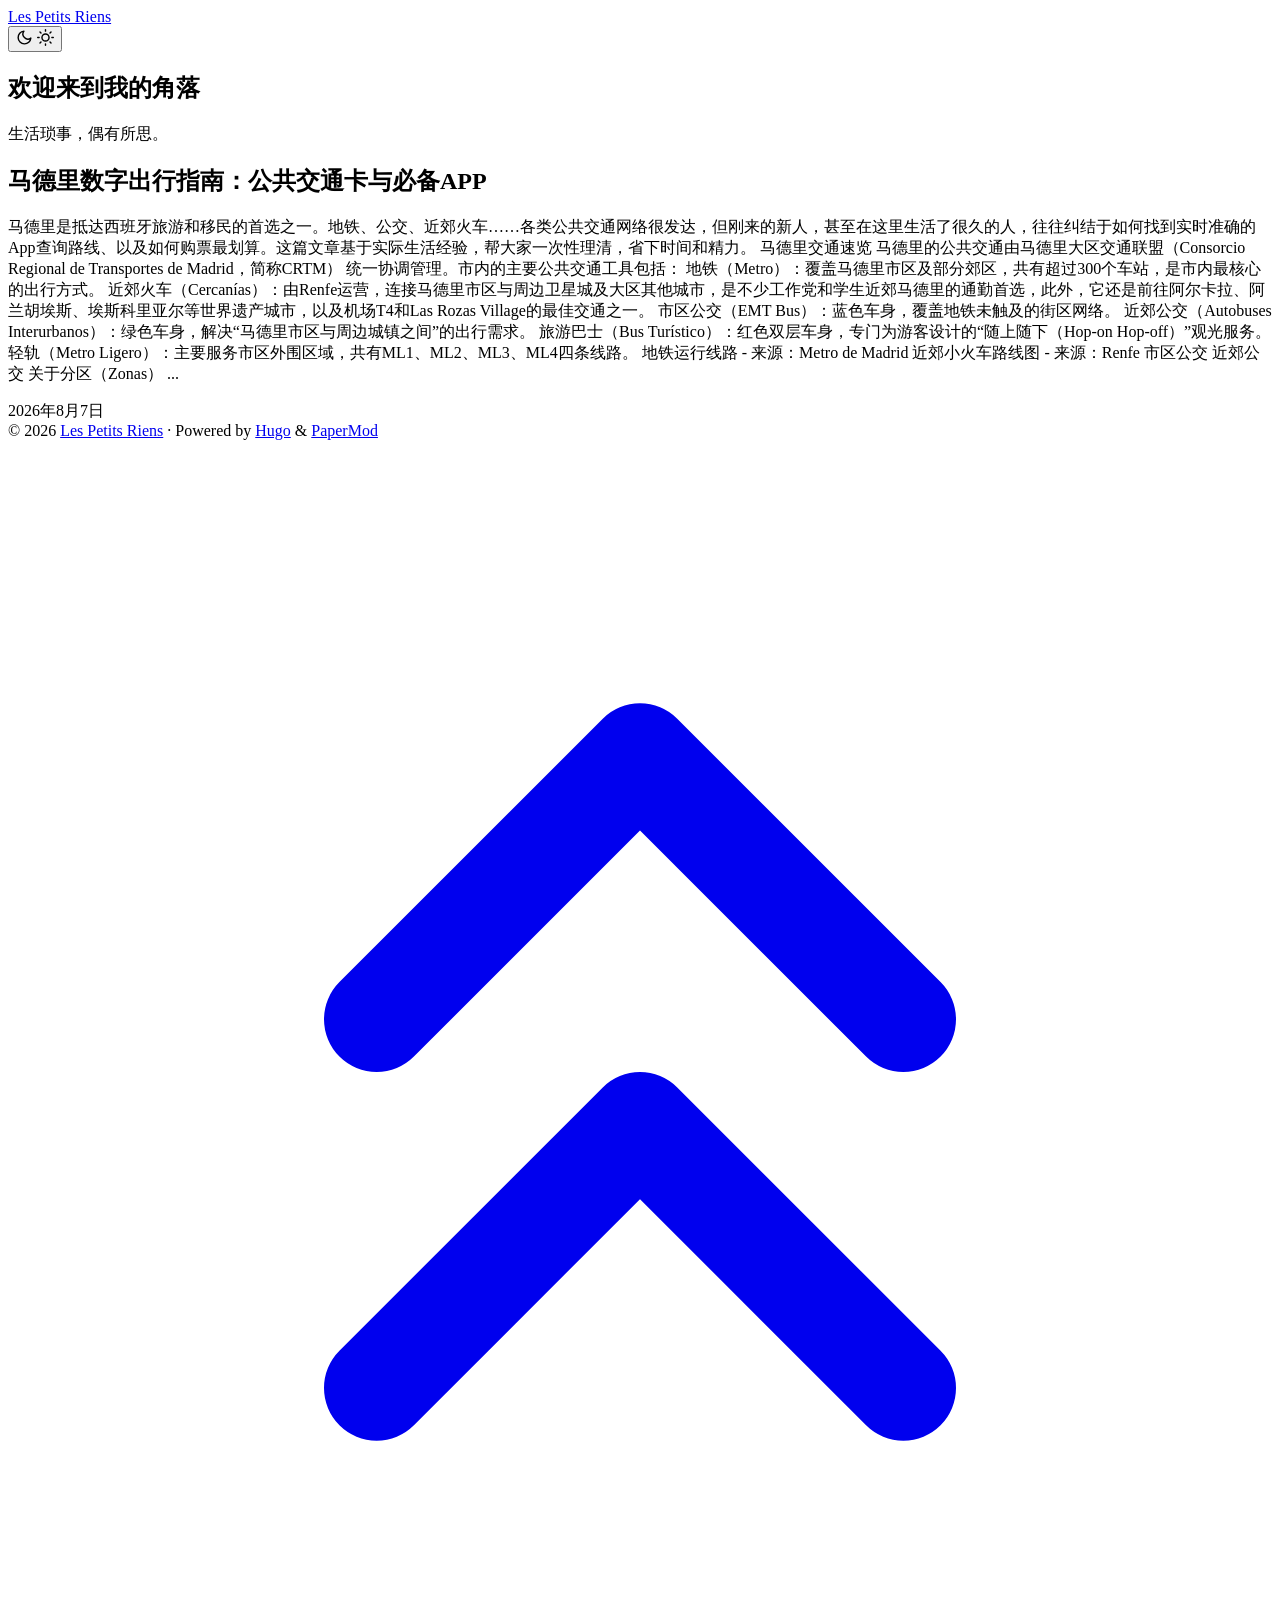
==== public/index.html @ 32078a65 "Update article and homepage" ====
<!DOCTYPE html>
<html lang="zh" dir="auto" data-theme="auto">

<head>
	<meta name="generator" content="Hugo 0.164.0"><meta charset="utf-8">
<meta http-equiv="X-UA-Compatible" content="IE=edge">
<meta name="viewport" content="width=device-width, initial-scale=1, shrink-to-fit=no">
<meta name="robots" content="index, follow">
<title>Les Petits Riens</title>

<meta name="description" content="">
<meta name="author" content="">
<link rel="canonical" href="https://ciruelasandia.github.io/">
<link crossorigin="anonymous" href="/assets/css/stylesheet.b117b7709dbd49dfebbce24e9d883f004d37fec6bcc64e3392a14084c17fc360.css" integrity="sha256-sRe3cJ29Sd/rvOJOnYg/AE03/sa8xk4zkqFAhMF/w2A=" rel="preload stylesheet" as="style">
<link rel="icon" href="https://ciruelasandia.github.io/favicon.ico">
<link rel="icon" type="image/png" sizes="16x16" href="https://ciruelasandia.github.io/favicon-16x16.png">
<link rel="icon" type="image/png" sizes="32x32" href="https://ciruelasandia.github.io/favicon-32x32.png">
<link rel="apple-touch-icon" href="https://ciruelasandia.github.io/apple-touch-icon.png">
<link rel="mask-icon" href="https://ciruelasandia.github.io/safari-pinned-tab.svg">
<meta name="theme-color" content="#2e2e33">
<meta name="msapplication-TileColor" content="#2e2e33">
<link rel="alternate" type="application/rss+xml" href="https://ciruelasandia.github.io/index.xml" title="rss">
<link rel="alternate" hreflang="zh" href="https://ciruelasandia.github.io/">
<noscript>
    <style>
        #theme-toggle,
        .top-link {
            display: none;
        }

    </style>
    <style>
        @media (prefers-color-scheme: dark) {
            :root {
                --theme: rgb(29, 30, 32);
                --entry: rgb(46, 46, 51);
                --primary: rgb(218, 218, 219);
                --secondary: rgb(155, 156, 157);
                --tertiary: rgb(65, 66, 68);
                --content: rgb(196, 196, 197);
                --code-block-bg: rgb(46, 46, 51);
                --code-bg: rgb(55, 56, 62);
                --border: rgb(51, 51, 51);
                color-scheme: dark;
            }

            .list {
                background: var(--theme);
            }

            .toc {
                background: var(--entry);
            }
        }

    </style>
</noscript>
<script>
    if (localStorage.getItem("pref-theme") === "dark") {
        document.querySelector("html").dataset.theme = 'dark';
    } else if (localStorage.getItem("pref-theme") === "light") {
       document.querySelector("html").dataset.theme = 'light';
    } else if (window.matchMedia('(prefers-color-scheme: dark)').matches) {
        document.querySelector("html").dataset.theme = 'dark';
    } else {
        document.querySelector("html").dataset.theme = 'light';
    }

</script><meta property="og:url" content="https://ciruelasandia.github.io/">
  <meta property="og:site_name" content="Les Petits Riens">
  <meta property="og:title" content="Les Petits Riens">
  <meta property="og:locale" content="zh_cn">
  <meta property="og:type" content="website">

  <meta name="twitter:card" content="summary">
  <meta name="twitter:title" content="Les Petits Riens">

<script type="application/ld+json">
{
  "@context": "https://schema.org",
  "@type": "Organization",
  "name": "Les Petits Riens",
  "url": "https://ciruelasandia.github.io/",
  "description": "",
  "logo": "https://ciruelasandia.github.io/favicon.ico",
  "sameAs": [
      
  ]
}
</script>
</head>
<body class="list" id="top">
    <header class="header">
    <nav class="header-nav">
        <div class="logo">
            <a href="https://ciruelasandia.github.io/" accesskey="h" title="Les Petits Riens (Alt + H)">Les Petits Riens</a>
            <div class="logo-switches">
                <button id="theme-toggle" class="theme-toggle" accesskey="t" title="(Alt + T)" aria-label="Toggle theme">
                    <svg class="moon" xmlns="http://www.w3.org/2000/svg" width="17" height="17" viewBox="0 0 24 24"
                        fill="none" stroke="currentColor" stroke-width="2" stroke-linecap="round"
                        stroke-linejoin="round">
                        <path d="M21 12.79A9 9 0 1 1 11.21 3 7 7 0 0 0 21 12.79z"></path>
                    </svg>
                    <svg class="sun" xmlns="http://www.w3.org/2000/svg" width="17" height="17" viewBox="0 0 24 24"
                        fill="none" stroke="currentColor" stroke-width="2" stroke-linecap="round"
                        stroke-linejoin="round">
                        <circle cx="12" cy="12" r="5"></circle>
                        <line x1="12" y1="1" x2="12" y2="3"></line>
                        <line x1="12" y1="21" x2="12" y2="23"></line>
                        <line x1="4.22" y1="4.22" x2="5.64" y2="5.64"></line>
                        <line x1="18.36" y1="18.36" x2="19.78" y2="19.78"></line>
                        <line x1="1" y1="12" x2="3" y2="12"></line>
                        <line x1="21" y1="12" x2="23" y2="12"></line>
                        <line x1="4.22" y1="19.78" x2="5.64" y2="18.36"></line>
                        <line x1="18.36" y1="5.64" x2="19.78" y2="4.22"></line>
                    </svg>
                </button>
            </div>
        </div>
        <ul id="menu" class="menu">
        </ul>
    </nav>
</header>
<main class="main"> 
<article class="first-entry home-info">
    <header class="entry-header">
        <h1>欢迎来到我的角落</h1>
    </header>
    <div class="entry-content md-content">
        
        <p>生活琐事，偶有所思。</p>

    </div>
    <footer class="entry-footer">
        <div class="social-icons" >
</div>

    </footer>
</article>

<article class="post-entry"> 
  <header class="entry-header">
    <h2 class="entry-hint-parent">马德里数字出行指南：公共交通卡与必备APP
    </h2>
  </header>
  <div class="entry-content">
    <p> 马德里是抵达西班牙旅游和移民的首选之一。地铁、公交、近郊火车……各类公共交通网络很发达，但刚来的新人，甚至在这里生活了很久的人，往往纠结于如何找到实时准确的App查询路线、以及如何购票最划算。这篇文章基于实际生活经验，帮大家一次性理清，省下时间和精力。 马德里交通速览 马德里的公共交通由马德里大区交通联盟（Consorcio Regional de Transportes de Madrid，简称CRTM） 统一协调管理。市内的主要公共交通工具包括：
地铁（Metro）：覆盖马德里市区及部分郊区，共有超过300个车站，是市内最核心的出行方式。
近郊火车（Cercanías）：由Renfe运营，连接马德里市区与周边卫星城及大区其他城市，是不少工作党和学生近郊马德里的通勤首选，此外，它还是前往阿尔卡拉、阿兰胡埃斯、埃斯科里亚尔等世界遗产城市，以及机场T4和Las Rozas Village的最佳交通之一。
市区公交（EMT Bus）：蓝色车身，覆盖地铁未触及的街区网络。
近郊公交（Autobuses Interurbanos）：绿色车身，解决“马德里市区与周边城镇之间”的出行需求。
旅游巴士（Bus Turístico）：红色双层车身，专门为游客设计的“随上随下（Hop-on Hop-off）”观光服务。
轻轨（Metro Ligero）：主要服务市区外围区域，共有ML1、ML2、ML3、ML4四条线路。
地铁运行线路 - 来源：Metro de Madrid 近郊小火车路线图 - 来源：Renfe 市区公交 近郊公交 关于分区（Zonas）
...</p>
  </div>
  <footer class="entry-footer">

<span title='2026-08-07 23:56:55 +0200 CEST'>2026年8月7日</span></footer>
  <a class="entry-link" aria-label="post link to 马德里数字出行指南：公共交通卡与必备APP" href="https://ciruelasandia.github.io/posts/madrid-digital-mobility/"></a>
</article>
    </main>
    
<footer class="footer">
        <span>&copy; 2026 <a href="https://ciruelasandia.github.io/">Les Petits Riens</a></span> · 

    
    
    <span>
        Powered by
        <a href="https://gohugo.io/?utm_source=papermod" rel="noopener" target="_blank">Hugo</a> &
        <a href="https://github.com/adityatelange/hugo-PaperMod/" rel="noopener" target="_blank">PaperMod</a>
    </span>
</footer>
<a href="#top" id="top-link" class="top-link hidden" aria-label="go to top" title="Go to Top (Alt + G)" accesskey="g">
    <svg xmlns="http://www.w3.org/2000/svg" viewBox="0 0 24 24" fill="none" stroke="currentColor" stroke-width="2"
        stroke-linecap="round" stroke-linejoin="round" class="feather feather-chevrons-up">
        <polyline points="17 11 12 6 7 11"></polyline>
        <polyline points="17 18 12 13 7 18"></polyline>
    </svg>
</a>

<script>
    let menu = document.getElementById('menu');
    if (menu) {
        
        const scrollPosition = localStorage.getItem("menu-scroll-position");
        if (scrollPosition) {
            menu.scrollLeft = parseInt(scrollPosition, 10);
        }
        
        menu.onscroll = function () {
            localStorage.setItem("menu-scroll-position", menu.scrollLeft);
        }
    }

    document.querySelectorAll('a[href^="#"]').forEach(anchor => {
        anchor.addEventListener("click", function (e) {
            e.preventDefault();
            var id = this.getAttribute("href").substr(1);
            if (!window.matchMedia('(prefers-reduced-motion: reduce)').matches) {
                document.querySelector(`[id='${decodeURIComponent(id)}']`).scrollIntoView({
                    behavior: "smooth"
                });
            } else {
                document.querySelector(`[id='${decodeURIComponent(id)}']`).scrollIntoView();
            }
            if (id === "top") {
                history.replaceState(null, null, " ");
            } else {
                history.pushState(null, null, `#${id}`);
            }
        });
    });

</script>
<script>
    var toplink = document.getElementById("top-link");
    window.onscroll = function () {
        const scrollThreshold = window.innerHeight;
        if (document.body.scrollTop > scrollThreshold || document.documentElement.scrollTop > scrollThreshold) {
            toplink.classList.remove("hidden");
        } else {
            toplink.classList.add("hidden");
        }
    };

</script>
<script>
    document.getElementById("theme-toggle").addEventListener("click", () => {
        const html = document.querySelector("html");
        if (html.dataset.theme === "dark") {
            html.dataset.theme = 'light';
            localStorage.setItem("pref-theme", 'light');
        } else {
            html.dataset.theme = 'dark';
            localStorage.setItem("pref-theme", 'dark');
        }
    })

</script>
</body>

</html>
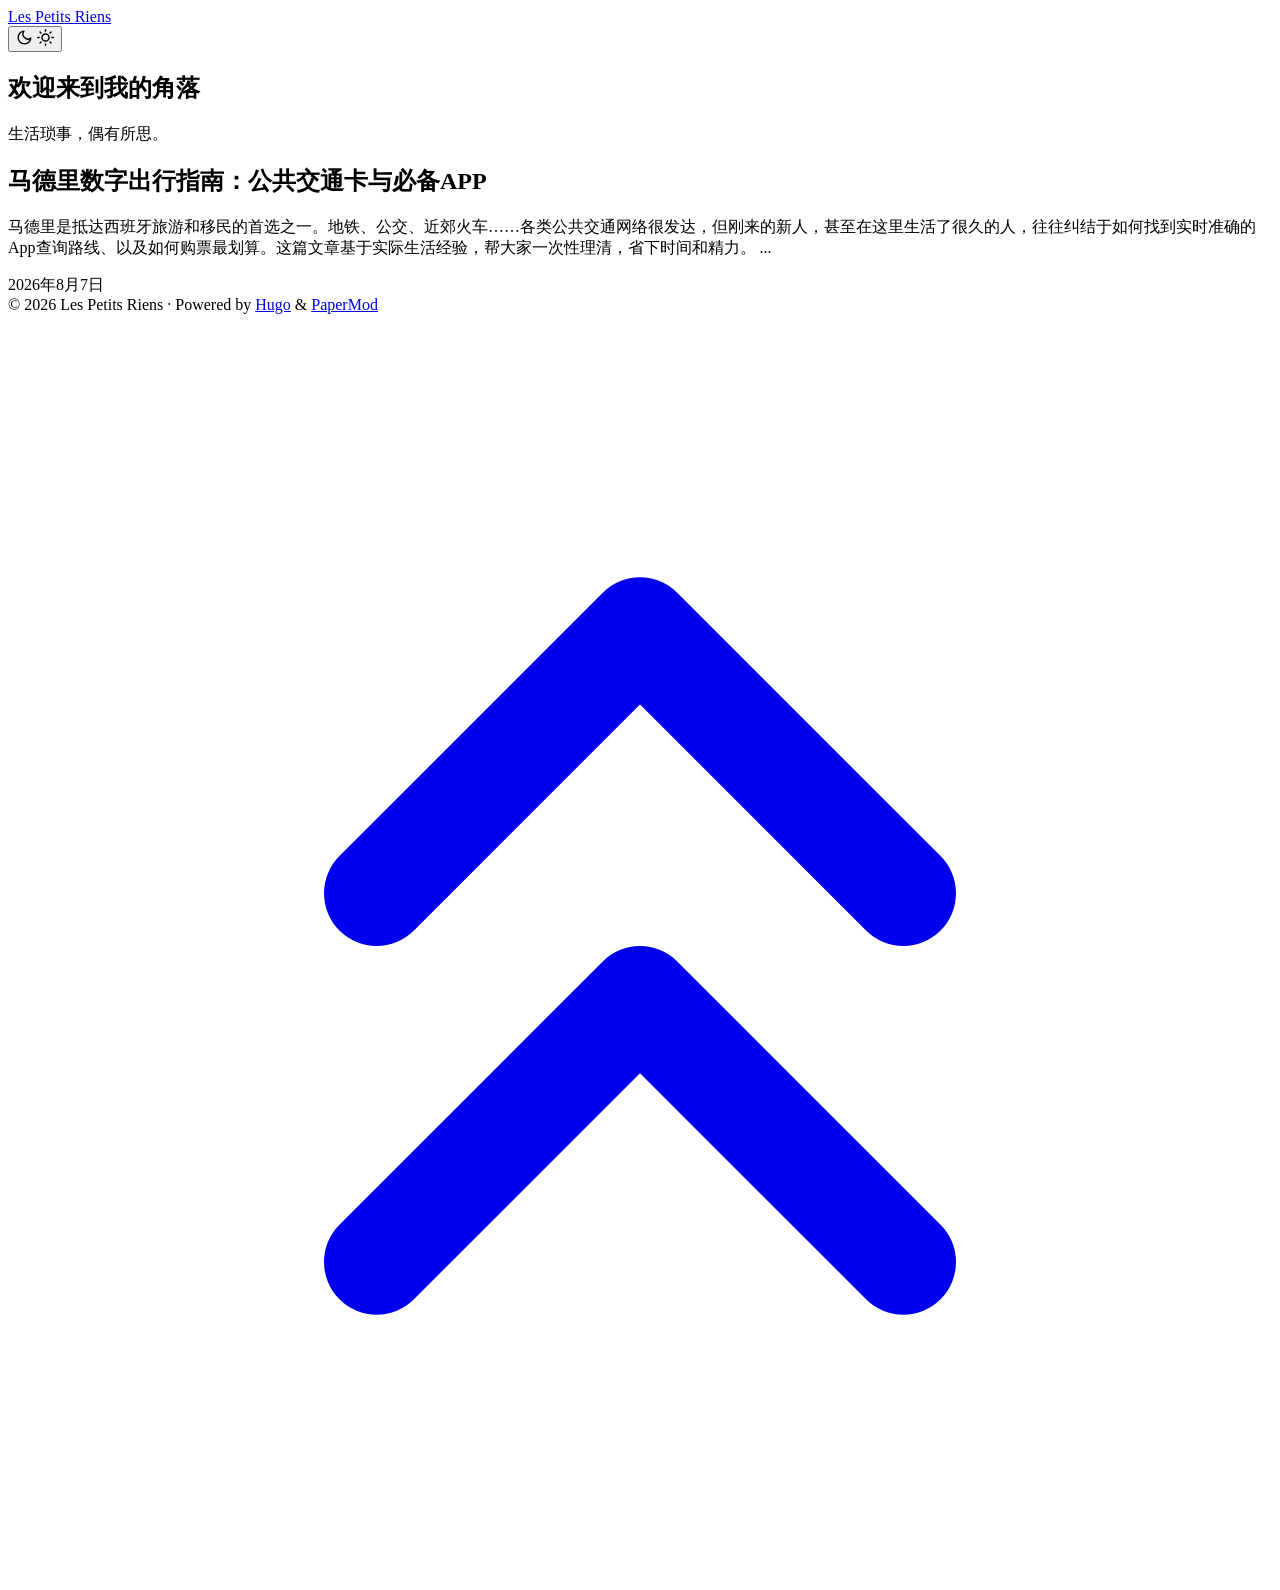
==== commit b7b591d6: "Update article and site settings" ====
--- a/public/index.html
+++ b/public/index.html
@@ -2,25 +2,25 @@
 <html lang="zh" dir="auto" data-theme="auto">
 
 <head>
-	<meta name="generator" content="Hugo 0.164.0"><meta charset="utf-8">
+	<meta name="generator" content="Hugo 0.164.0"><script src="/livereload.js?mindelay=10&amp;v=2&amp;port=1313&amp;path=livereload" data-no-instant defer></script><meta charset="utf-8">
 <meta http-equiv="X-UA-Compatible" content="IE=edge">
 <meta name="viewport" content="width=device-width, initial-scale=1, shrink-to-fit=no">
-<meta name="robots" content="index, follow">
+<meta name="robots" content="noindex, nofollow">
 <title>Les Petits Riens</title>
 
 <meta name="description" content="">
 <meta name="author" content="">
-<link rel="canonical" href="https://ciruelasandia.github.io/">
+<link rel="canonical" href="http://localhost:1313/">
 <link crossorigin="anonymous" href="/assets/css/stylesheet.b117b7709dbd49dfebbce24e9d883f004d37fec6bcc64e3392a14084c17fc360.css" integrity="sha256-sRe3cJ29Sd/rvOJOnYg/AE03/sa8xk4zkqFAhMF/w2A=" rel="preload stylesheet" as="style">
-<link rel="icon" href="https://ciruelasandia.github.io/favicon.ico">
-<link rel="icon" type="image/png" sizes="16x16" href="https://ciruelasandia.github.io/favicon-16x16.png">
-<link rel="icon" type="image/png" sizes="32x32" href="https://ciruelasandia.github.io/favicon-32x32.png">
-<link rel="apple-touch-icon" href="https://ciruelasandia.github.io/apple-touch-icon.png">
-<link rel="mask-icon" href="https://ciruelasandia.github.io/safari-pinned-tab.svg">
+<link rel="icon" href="http://localhost:1313/favicon.ico">
+<link rel="icon" type="image/png" sizes="16x16" href="http://localhost:1313/favicon-16x16.png">
+<link rel="icon" type="image/png" sizes="32x32" href="http://localhost:1313/favicon-32x32.png">
+<link rel="apple-touch-icon" href="http://localhost:1313/apple-touch-icon.png">
+<link rel="mask-icon" href="http://localhost:1313/safari-pinned-tab.svg">
 <meta name="theme-color" content="#2e2e33">
 <meta name="msapplication-TileColor" content="#2e2e33">
-<link rel="alternate" type="application/rss+xml" href="https://ciruelasandia.github.io/index.xml" title="rss">
-<link rel="alternate" hreflang="zh" href="https://ciruelasandia.github.io/">
+<link rel="alternate" type="application/rss+xml" href="http://localhost:1313/index.xml" title="rss">
+<link rel="alternate" hreflang="zh" href="http://localhost:1313/">
 <noscript>
     <style>
         #theme-toggle,
@@ -66,34 +66,13 @@
         document.querySelector("html").dataset.theme = 'light';
     }
 
-</script><meta property="og:url" content="https://ciruelasandia.github.io/">
-  <meta property="og:site_name" content="Les Petits Riens">
-  <meta property="og:title" content="Les Petits Riens">
-  <meta property="og:locale" content="zh_cn">
-  <meta property="og:type" content="website">
-
-  <meta name="twitter:card" content="summary">
-  <meta name="twitter:title" content="Les Petits Riens">
-
-<script type="application/ld+json">
-{
-  "@context": "https://schema.org",
-  "@type": "Organization",
-  "name": "Les Petits Riens",
-  "url": "https://ciruelasandia.github.io/",
-  "description": "",
-  "logo": "https://ciruelasandia.github.io/favicon.ico",
-  "sameAs": [
-      
-  ]
-}
 </script>
 </head>
 <body class="list" id="top">
     <header class="header">
     <nav class="header-nav">
         <div class="logo">
-            <a href="https://ciruelasandia.github.io/" accesskey="h" title="Les Petits Riens (Alt + H)">Les Petits Riens</a>
+            <a href="http://localhost:1313/" accesskey="h" title="Les Petits Riens (Alt + H)">Les Petits Riens</a>
             <div class="logo-switches">
                 <button id="theme-toggle" class="theme-toggle" accesskey="t" title="(Alt + T)" aria-label="Toggle theme">
                     <svg class="moon" xmlns="http://www.w3.org/2000/svg" width="17" height="17" viewBox="0 0 24 24"
@@ -144,25 +123,17 @@
     </h2>
   </header>
   <div class="entry-content">
-    <p> 马德里是抵达西班牙旅游和移民的首选之一。地铁、公交、近郊火车……各类公共交通网络很发达，但刚来的新人，甚至在这里生活了很久的人，往往纠结于如何找到实时准确的App查询路线、以及如何购票最划算。这篇文章基于实际生活经验，帮大家一次性理清，省下时间和精力。 马德里交通速览 马德里的公共交通由马德里大区交通联盟（Consorcio Regional de Transportes de Madrid，简称CRTM） 统一协调管理。市内的主要公共交通工具包括：
-地铁（Metro）：覆盖马德里市区及部分郊区，共有超过300个车站，是市内最核心的出行方式。
-近郊火车（Cercanías）：由Renfe运营，连接马德里市区与周边卫星城及大区其他城市，是不少工作党和学生近郊马德里的通勤首选，此外，它还是前往阿尔卡拉、阿兰胡埃斯、埃斯科里亚尔等世界遗产城市，以及机场T4和Las Rozas Village的最佳交通之一。
-市区公交（EMT Bus）：蓝色车身，覆盖地铁未触及的街区网络。
-近郊公交（Autobuses Interurbanos）：绿色车身，解决“马德里市区与周边城镇之间”的出行需求。
-旅游巴士（Bus Turístico）：红色双层车身，专门为游客设计的“随上随下（Hop-on Hop-off）”观光服务。
-轻轨（Metro Ligero）：主要服务市区外围区域，共有ML1、ML2、ML3、ML4四条线路。
-地铁运行线路 - 来源：Metro de Madrid 近郊小火车路线图 - 来源：Renfe 市区公交 近郊公交 关于分区（Zonas）
-...</p>
+    <p> 马德里是抵达西班牙旅游和移民的首选之一。地铁、公交、近郊火车……各类公共交通网络很发达，但刚来的新人，甚至在这里生活了很久的人，往往纠结于如何找到实时准确的App查询路线、以及如何购票最划算。这篇文章基于实际生活经验，帮大家一次性理清，省下时间和精力。 ...</p>
   </div>
   <footer class="entry-footer">
 
 <span title='2026-08-07 23:56:55 +0200 CEST'>2026年8月7日</span></footer>
-  <a class="entry-link" aria-label="post link to 马德里数字出行指南：公共交通卡与必备APP" href="https://ciruelasandia.github.io/posts/madrid-digital-mobility/"></a>
+  <a class="entry-link" aria-label="post link to 马德里数字出行指南：公共交通卡与必备APP" href="http://localhost:1313/posts/madrid-digital-mobility/"></a>
 </article>
     </main>
     
 <footer class="footer">
-        <span>&copy; 2026 <a href="https://ciruelasandia.github.io/">Les Petits Riens</a></span> · 
+        <span>© 2026 Les Petits Riens</span> · 
 
     
     
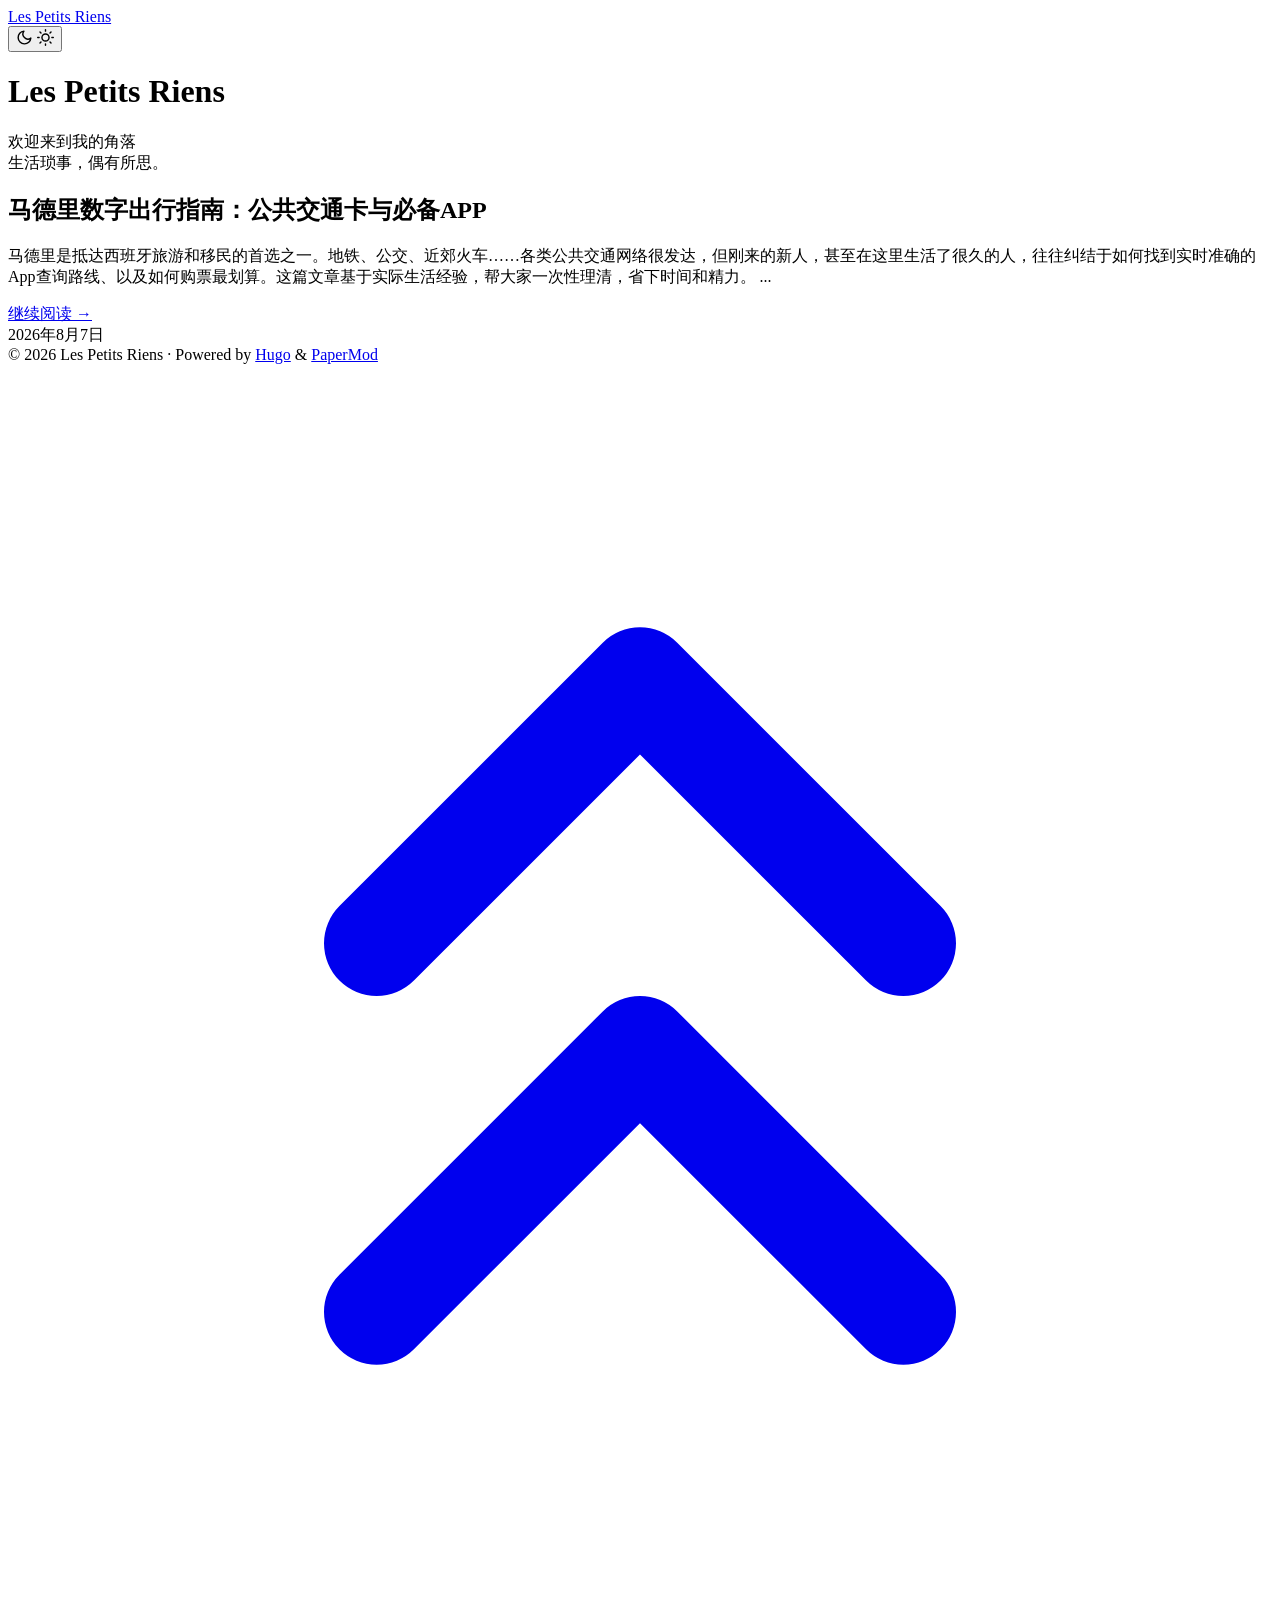
==== commit 9449c6c4: "Rename transport images" ====
--- a/public/index.html
+++ b/public/index.html
@@ -11,7 +11,7 @@
 <meta name="description" content="">
 <meta name="author" content="">
 <link rel="canonical" href="http://localhost:1313/">
-<link crossorigin="anonymous" href="/assets/css/stylesheet.b117b7709dbd49dfebbce24e9d883f004d37fec6bcc64e3392a14084c17fc360.css" integrity="sha256-sRe3cJ29Sd/rvOJOnYg/AE03/sa8xk4zkqFAhMF/w2A=" rel="preload stylesheet" as="style">
+<link crossorigin="anonymous" href="/assets/css/stylesheet.c7e04121d08d55973bf70bfef0e2d3a477d0d4e3f16dacba3f7d9a1c669a1dae.css" integrity="sha256-x&#43;BBIdCNVZc79wv&#43;8OLTpHfQ1OPxbay6P32aHGaaHa4=" rel="preload stylesheet" as="style">
 <link rel="icon" href="http://localhost:1313/favicon.ico">
 <link rel="icon" type="image/png" sizes="16x16" href="http://localhost:1313/favicon-16x16.png">
 <link rel="icon" type="image/png" sizes="32x32" href="http://localhost:1313/favicon-32x32.png">
@@ -100,36 +100,43 @@
         </ul>
     </nav>
 </header>
-<main class="main"> 
-<article class="first-entry home-info">
-    <header class="entry-header">
-        <h1>欢迎来到我的角落</h1>
-    </header>
-    <div class="entry-content md-content">
-        
-        <p>生活琐事，偶有所思。</p>
+<main class="main"><div class="profile">
+    <div class="profile_inner">
+        <h1>Les Petits Riens</h1>
+        <span>欢迎来到我的角落<br>生活琐事，偶有所思。</span><div class="social-icons" >
+</div>
 
     </div>
-    <footer class="entry-footer">
-        <div class="social-icons" >
 </div>
 
-    </footer>
-</article>
-
-<article class="post-entry"> 
-  <header class="entry-header">
-    <h2 class="entry-hint-parent">马德里数字出行指南：公共交通卡与必备APP
-    </h2>
-  </header>
-  <div class="entry-content">
-    <p> 马德里是抵达西班牙旅游和移民的首选之一。地铁、公交、近郊火车……各类公共交通网络很发达，但刚来的新人，甚至在这里生活了很久的人，往往纠结于如何找到实时准确的App查询路线、以及如何购票最划算。这篇文章基于实际生活经验，帮大家一次性理清，省下时间和精力。 ...</p>
-  </div>
-  <footer class="entry-footer">
+
+<div class="home-posts">
+
+    <article class="post-entry"> 
+
+        <header class="entry-header">
+            <h2 class="entry-hint-parent">马德里数字出行指南：公共交通卡与必备APP
+            </h2>
+        </header>
+        <div class="entry-content">
+            <p>
+                 马德里是抵达西班牙旅游和移民的首选之一。地铁、公交、近郊火车……各类公共交通网络很发达，但刚来的新人，甚至在这里生活了很久的人，往往纠结于如何找到实时准确的App查询路线、以及如何购票最划算。这篇文章基于实际生活经验，帮大家一次性理清，省下时间和精力。 
+                ...
+            </p>
+        </div>
+        <div class="read-more">
+            <a href="/posts/madrid-digital-mobility/">继续阅读 →</a>
+        </div>
+        <footer class="entry-footer">
 
 <span title='2026-08-07 23:56:55 +0200 CEST'>2026年8月7日</span></footer>
-  <a class="entry-link" aria-label="post link to 马德里数字出行指南：公共交通卡与必备APP" href="http://localhost:1313/posts/madrid-digital-mobility/"></a>
-</article>
+
+        <a class="entry-link"
+           aria-label="post link to 马德里数字出行指南：公共交通卡与必备APP"
+           href="/posts/madrid-digital-mobility/">
+        </a>
+    </article>
+</div>
     </main>
     
 <footer class="footer">
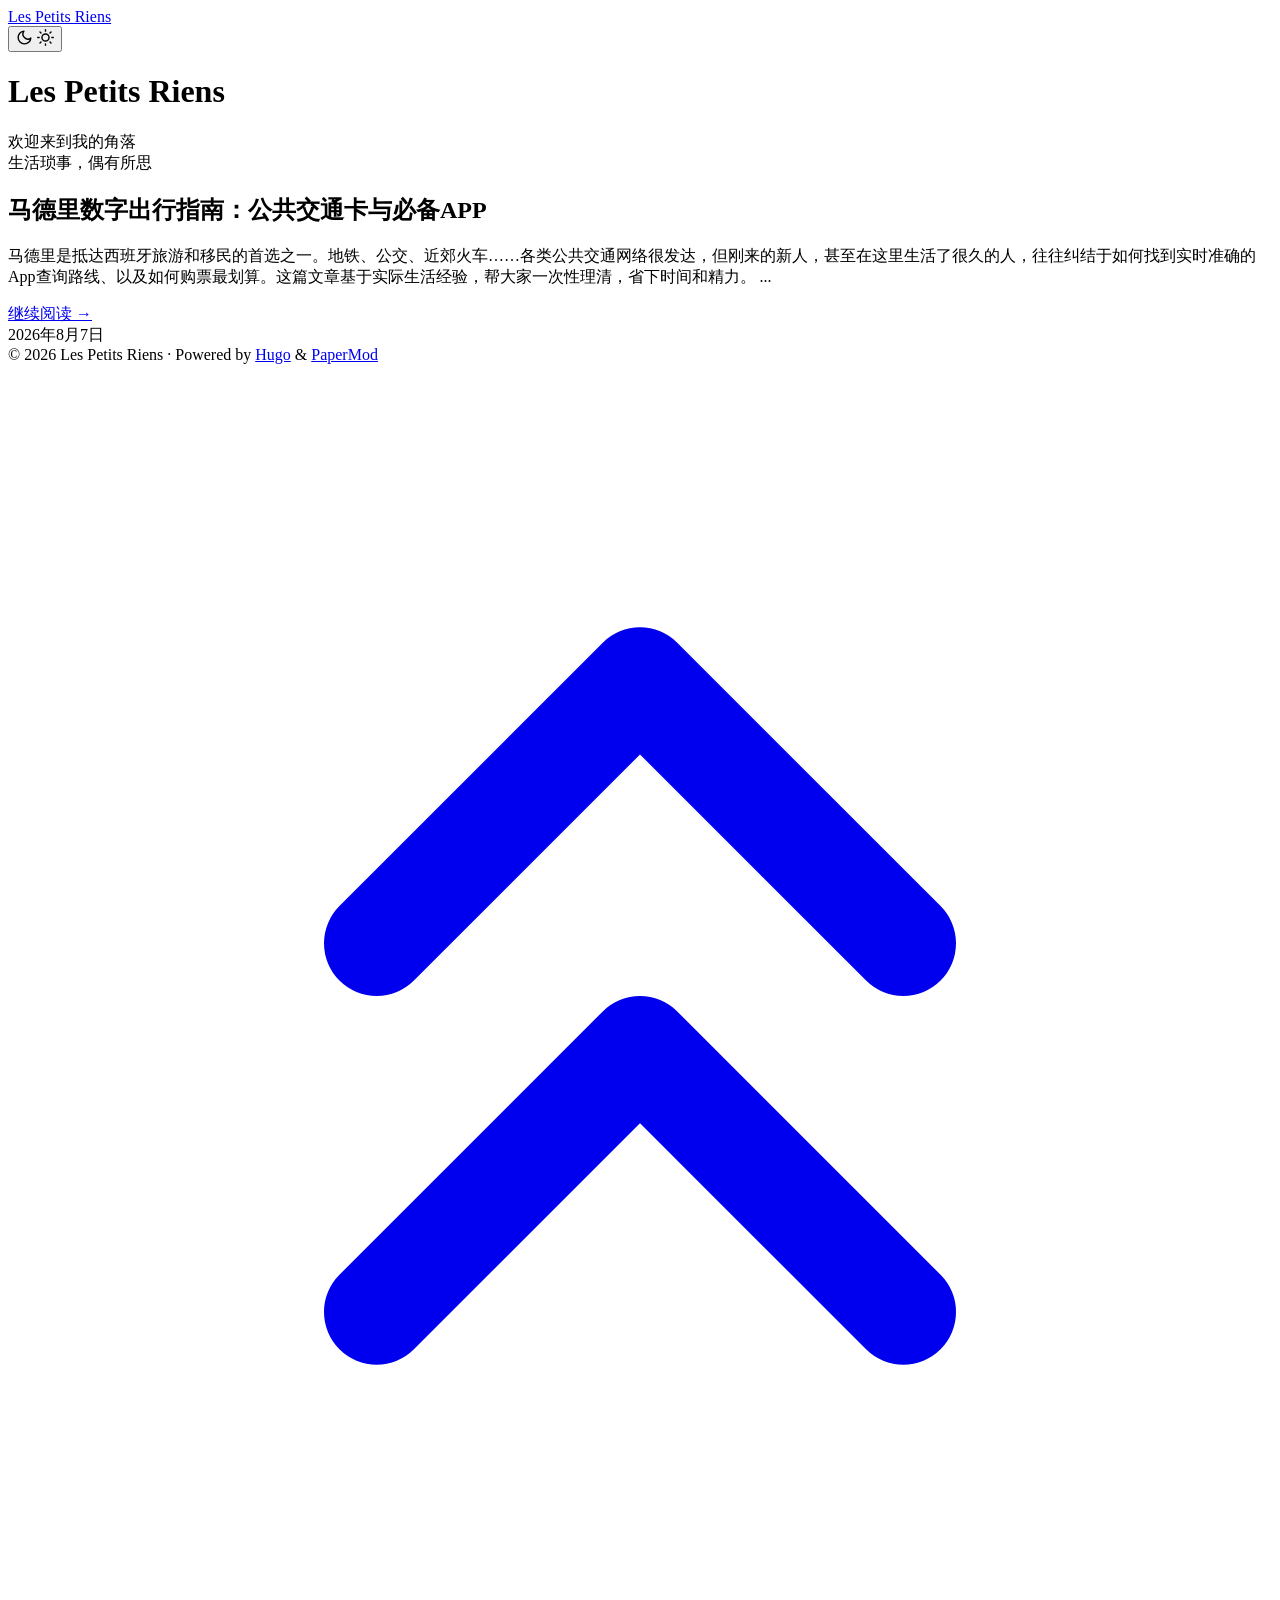
==== commit ccabd6f4: "Fix mobile homepage layout" ====
--- a/public/index.html
+++ b/public/index.html
@@ -11,7 +11,7 @@
 <meta name="description" content="">
 <meta name="author" content="">
 <link rel="canonical" href="http://localhost:1313/">
-<link crossorigin="anonymous" href="/assets/css/stylesheet.c7e04121d08d55973bf70bfef0e2d3a477d0d4e3f16dacba3f7d9a1c669a1dae.css" integrity="sha256-x&#43;BBIdCNVZc79wv&#43;8OLTpHfQ1OPxbay6P32aHGaaHa4=" rel="preload stylesheet" as="style">
+<link crossorigin="anonymous" href="/assets/css/stylesheet.241636dd9c10e444596da0d4e321cc502d39b86e814fdac8280607385e2e6b7f.css" integrity="sha256-JBY23ZwQ5ERZbaDU4yHMUC05uG6BT9rIKAYHOF4ua38=" rel="preload stylesheet" as="style">
 <link rel="icon" href="http://localhost:1313/favicon.ico">
 <link rel="icon" type="image/png" sizes="16x16" href="http://localhost:1313/favicon-16x16.png">
 <link rel="icon" type="image/png" sizes="32x32" href="http://localhost:1313/favicon-32x32.png">
@@ -103,7 +103,7 @@
 <main class="main"><div class="profile">
     <div class="profile_inner">
         <h1>Les Petits Riens</h1>
-        <span>欢迎来到我的角落<br>生活琐事，偶有所思。</span><div class="social-icons" >
+        <span>欢迎来到我的角落<br>生活琐事，偶有所思</span><div class="social-icons" >
 </div>
 
     </div>
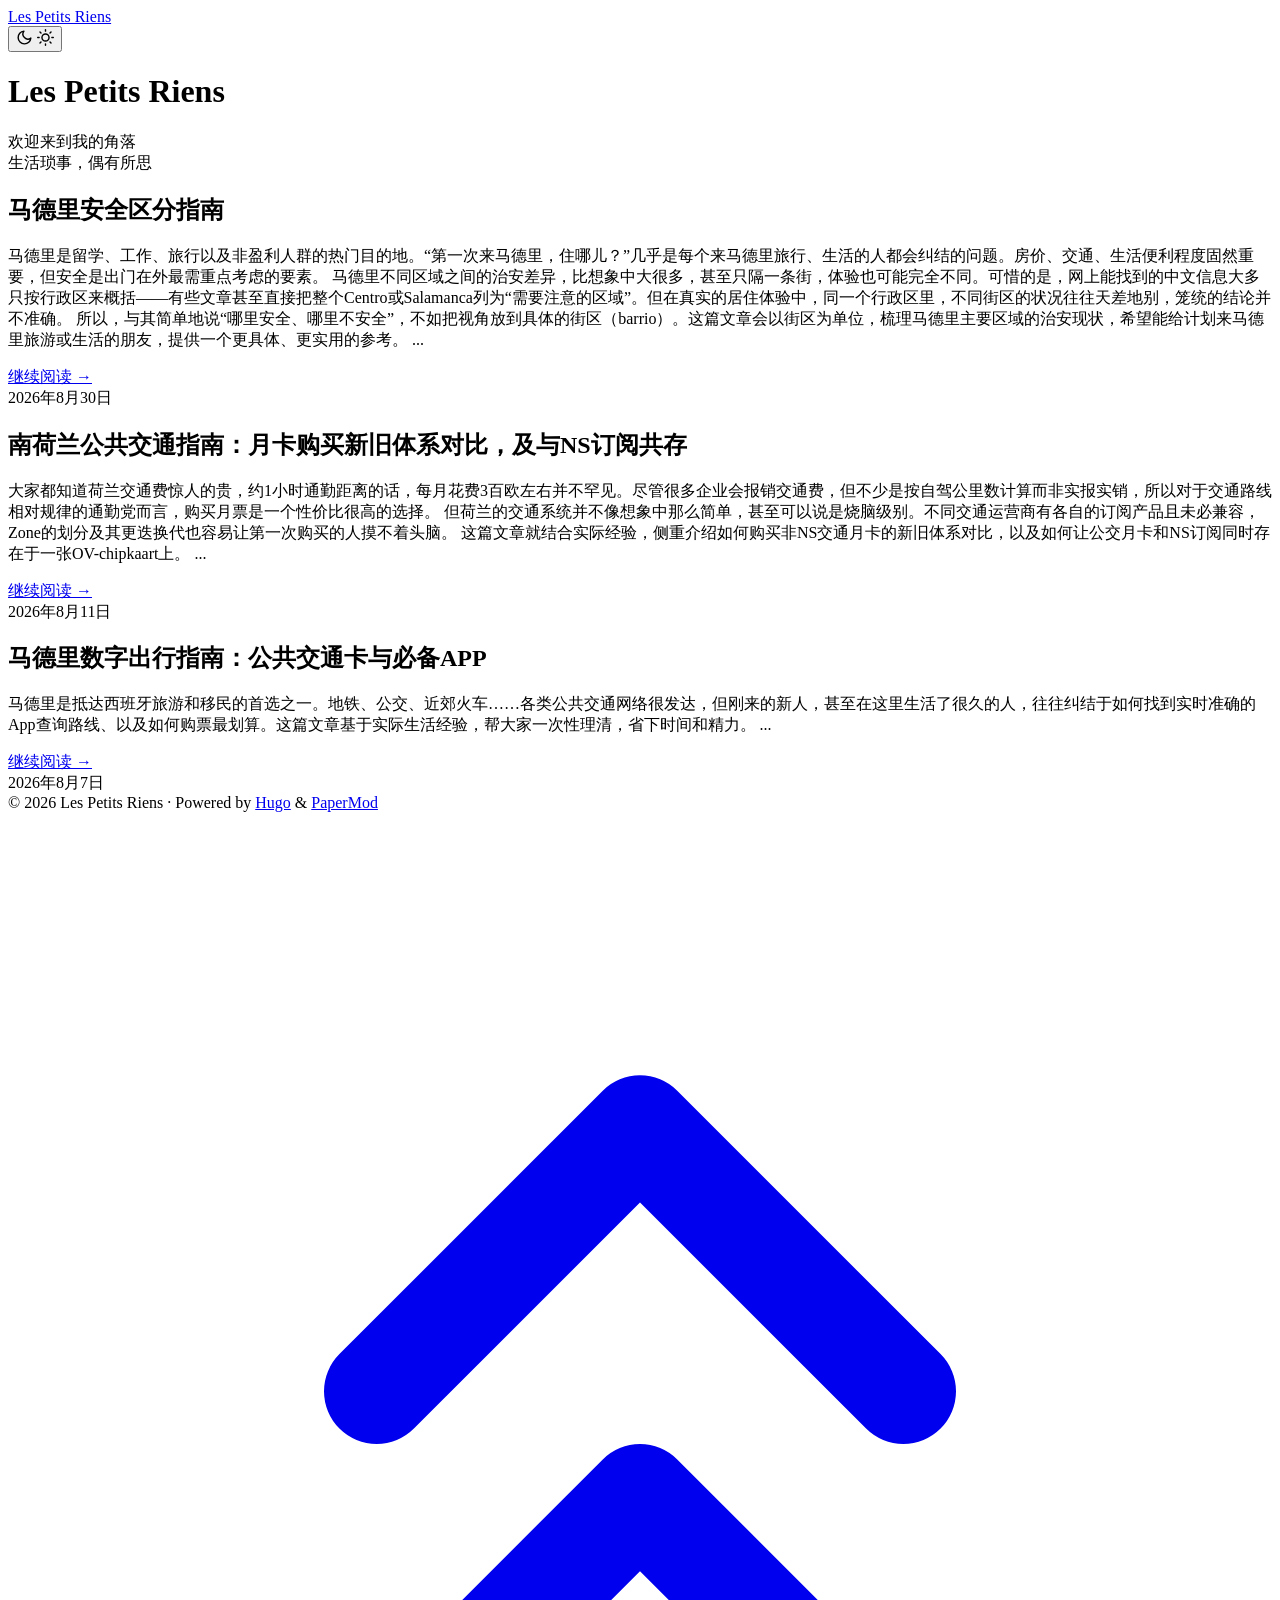
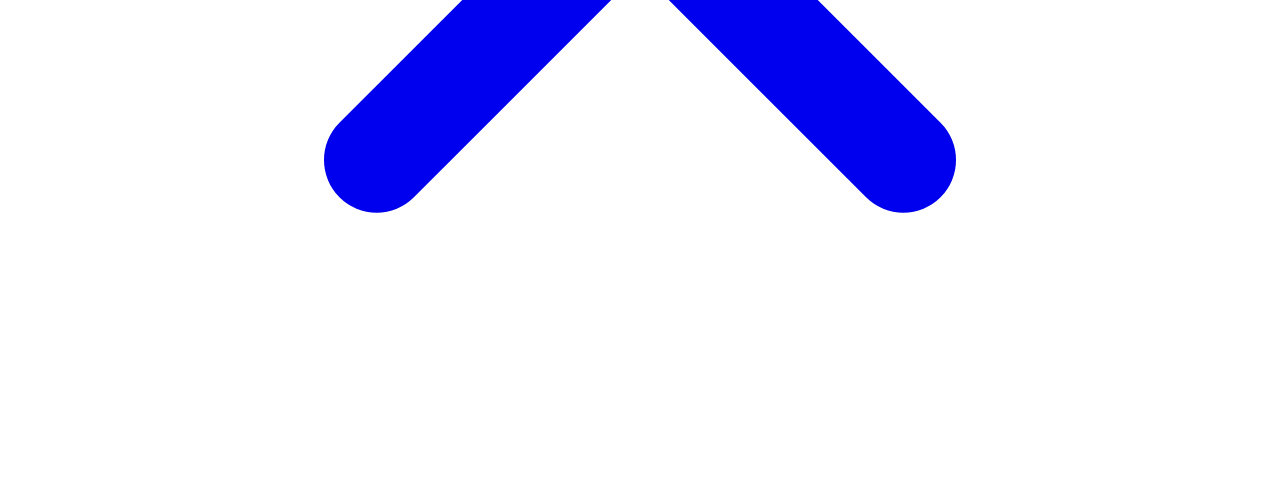
==== commit 4dccc021: "Add Madrid safe neighborhoods guide" ====
--- a/public/index.html
+++ b/public/index.html
@@ -2,25 +2,25 @@
 <html lang="zh" dir="auto" data-theme="auto">
 
 <head>
-	<meta name="generator" content="Hugo 0.164.0"><script src="/livereload.js?mindelay=10&amp;v=2&amp;port=1313&amp;path=livereload" data-no-instant defer></script><meta charset="utf-8">
+	<meta name="generator" content="Hugo 0.164.0"><meta charset="utf-8">
 <meta http-equiv="X-UA-Compatible" content="IE=edge">
 <meta name="viewport" content="width=device-width, initial-scale=1, shrink-to-fit=no">
-<meta name="robots" content="noindex, nofollow">
+<meta name="robots" content="index, follow">
 <title>Les Petits Riens</title>
 
 <meta name="description" content="">
 <meta name="author" content="">
-<link rel="canonical" href="http://localhost:1313/">
-<link crossorigin="anonymous" href="/assets/css/stylesheet.241636dd9c10e444596da0d4e321cc502d39b86e814fdac8280607385e2e6b7f.css" integrity="sha256-JBY23ZwQ5ERZbaDU4yHMUC05uG6BT9rIKAYHOF4ua38=" rel="preload stylesheet" as="style">
-<link rel="icon" href="http://localhost:1313/favicon.ico">
-<link rel="icon" type="image/png" sizes="16x16" href="http://localhost:1313/favicon-16x16.png">
-<link rel="icon" type="image/png" sizes="32x32" href="http://localhost:1313/favicon-32x32.png">
-<link rel="apple-touch-icon" href="http://localhost:1313/apple-touch-icon.png">
-<link rel="mask-icon" href="http://localhost:1313/safari-pinned-tab.svg">
+<link rel="canonical" href="https://ciruelasandia.github.io/">
+<link crossorigin="anonymous" href="/assets/css/stylesheet.be1963f7bd247e17306fb43efc9b651bbc4f248ebf99c826a1343e80812b2963.css" integrity="sha256-vhlj970kfhcwb7Q&#43;/JtlG7xPJI6/mcgmoTQ&#43;gIErKWM=" rel="preload stylesheet" as="style">
+<link rel="icon" href="https://ciruelasandia.github.io/favicon.ico">
+<link rel="icon" type="image/png" sizes="16x16" href="https://ciruelasandia.github.io/favicon-16x16.png">
+<link rel="icon" type="image/png" sizes="32x32" href="https://ciruelasandia.github.io/favicon-32x32.png">
+<link rel="apple-touch-icon" href="https://ciruelasandia.github.io/apple-touch-icon.png">
+<link rel="mask-icon" href="https://ciruelasandia.github.io/safari-pinned-tab.svg">
 <meta name="theme-color" content="#2e2e33">
 <meta name="msapplication-TileColor" content="#2e2e33">
-<link rel="alternate" type="application/rss+xml" href="http://localhost:1313/index.xml" title="rss">
-<link rel="alternate" hreflang="zh" href="http://localhost:1313/">
+<link rel="alternate" type="application/rss+xml" href="https://ciruelasandia.github.io/index.xml" title="rss">
+<link rel="alternate" hreflang="zh" href="https://ciruelasandia.github.io/">
 <noscript>
     <style>
         #theme-toggle,
@@ -67,12 +67,47 @@
     }
 
 </script>
+      <script async src="https://www.googletagmanager.com/gtag/js?id=G-VJVB0NE0N2"></script>
+      <script>
+        var doNotTrack = false;
+        if ( true ) {
+          var dnt = (navigator.doNotTrack || window.doNotTrack || navigator.msDoNotTrack);
+          var doNotTrack = (dnt == "1" || dnt == "yes");
+        }
+        if (!doNotTrack) {
+          window.dataLayer = window.dataLayer || [];
+          function gtag(){dataLayer.push(arguments);}
+          gtag('js', new Date());
+          gtag('config', 'G-VJVB0NE0N2');
+        }
+      </script><meta property="og:url" content="https://ciruelasandia.github.io/">
+  <meta property="og:site_name" content="Les Petits Riens">
+  <meta property="og:title" content="Les Petits Riens">
+  <meta property="og:locale" content="zh_cn">
+  <meta property="og:type" content="website">
+
+  <meta name="twitter:card" content="summary">
+  <meta name="twitter:title" content="Les Petits Riens">
+
+<script type="application/ld+json">
+{
+  "@context": "https://schema.org",
+  "@type": "Organization",
+  "name": "Les Petits Riens",
+  "url": "https://ciruelasandia.github.io/",
+  "description": "",
+  "logo": "https://ciruelasandia.github.io/favicon.ico",
+  "sameAs": [
+      
+  ]
+}
+</script>
 </head>
 <body class="list" id="top">
     <header class="header">
     <nav class="header-nav">
         <div class="logo">
-            <a href="http://localhost:1313/" accesskey="h" title="Les Petits Riens (Alt + H)">Les Petits Riens</a>
+            <a href="https://ciruelasandia.github.io/" accesskey="h" title="Les Petits Riens (Alt + H)">Les Petits Riens</a>
             <div class="logo-switches">
                 <button id="theme-toggle" class="theme-toggle" accesskey="t" title="(Alt + T)" aria-label="Toggle theme">
                     <svg class="moon" xmlns="http://www.w3.org/2000/svg" width="17" height="17" viewBox="0 0 24 24"
@@ -115,6 +150,56 @@
     <article class="post-entry"> 
 
         <header class="entry-header">
+            <h2 class="entry-hint-parent">马德里安全区分指南
+            </h2>
+        </header>
+        <div class="entry-content">
+            <p>
+                 马德里是留学、工作、旅行以及非盈利人群的热门目的地。“第一次来马德里，住哪儿？”几乎是每个来马德里旅行、生活的人都会纠结的问题。房价、交通、生活便利程度固然重要，但安全是出门在外最需重点考虑的要素。 马德里不同区域之间的治安差异，比想象中大很多，甚至只隔一条街，体验也可能完全不同。可惜的是，网上能找到的中文信息大多只按行政区来概括——有些文章甚至直接把整个Centro或Salamanca列为“需要注意的区域”。但在真实的居住体验中，同一个行政区里，不同街区的状况往往天差地别，笼统的结论并不准确。 所以，与其简单地说“哪里安全、哪里不安全”，不如把视角放到具体的街区（barrio）。这篇文章会以街区为单位，梳理马德里主要区域的治安现状，希望能给计划来马德里旅游或生活的朋友，提供一个更具体、更实用的参考。 
+                ...
+            </p>
+        </div>
+        <div class="read-more">
+            <a href="/posts/madrid-safe-neighborhoods/">继续阅读 →</a>
+        </div>
+        <footer class="entry-footer">
+
+<span title='2026-08-30 16:10:36 +0200 CEST'>2026年8月30日</span></footer>
+
+        <a class="entry-link"
+           aria-label="post link to 马德里安全区分指南"
+           href="/posts/madrid-safe-neighborhoods/">
+        </a>
+    </article>
+
+    <article class="post-entry"> 
+
+        <header class="entry-header">
+            <h2 class="entry-hint-parent">南荷兰公共交通指南：月卡购买新旧体系对比，及与NS订阅共存
+            </h2>
+        </header>
+        <div class="entry-content">
+            <p>
+                 大家都知道荷兰交通费惊人的贵，约1小时通勤距离的话，每月花费3百欧左右并不罕见。尽管很多企业会报销交通费，但不少是按自驾公里数计算而非实报实销，所以对于交通路线相对规律的通勤党而言，购买月票是一个性价比很高的选择。 但荷兰的交通系统并不像想象中那么简单，甚至可以说是烧脑级别。不同交通运营商有各自的订阅产品且未必兼容，Zone的划分及其更迭换代也容易让第一次购买的人摸不着头脑。 这篇文章就结合实际经验，侧重介绍如何购买非NS交通月卡的新旧体系对比，以及如何让公交月卡和NS订阅同时存在于一张OV-chipkaart上。 
+                ...
+            </p>
+        </div>
+        <div class="read-more">
+            <a href="/posts/south-holland-transit-guide/">继续阅读 →</a>
+        </div>
+        <footer class="entry-footer">
+
+<span title='2026-08-11 22:25:05 +0200 CEST'>2026年8月11日</span></footer>
+
+        <a class="entry-link"
+           aria-label="post link to 南荷兰公共交通指南：月卡购买新旧体系对比，及与NS订阅共存"
+           href="/posts/south-holland-transit-guide/">
+        </a>
+    </article>
+
+    <article class="post-entry"> 
+
+        <header class="entry-header">
             <h2 class="entry-hint-parent">马德里数字出行指南：公共交通卡与必备APP
             </h2>
         </header>
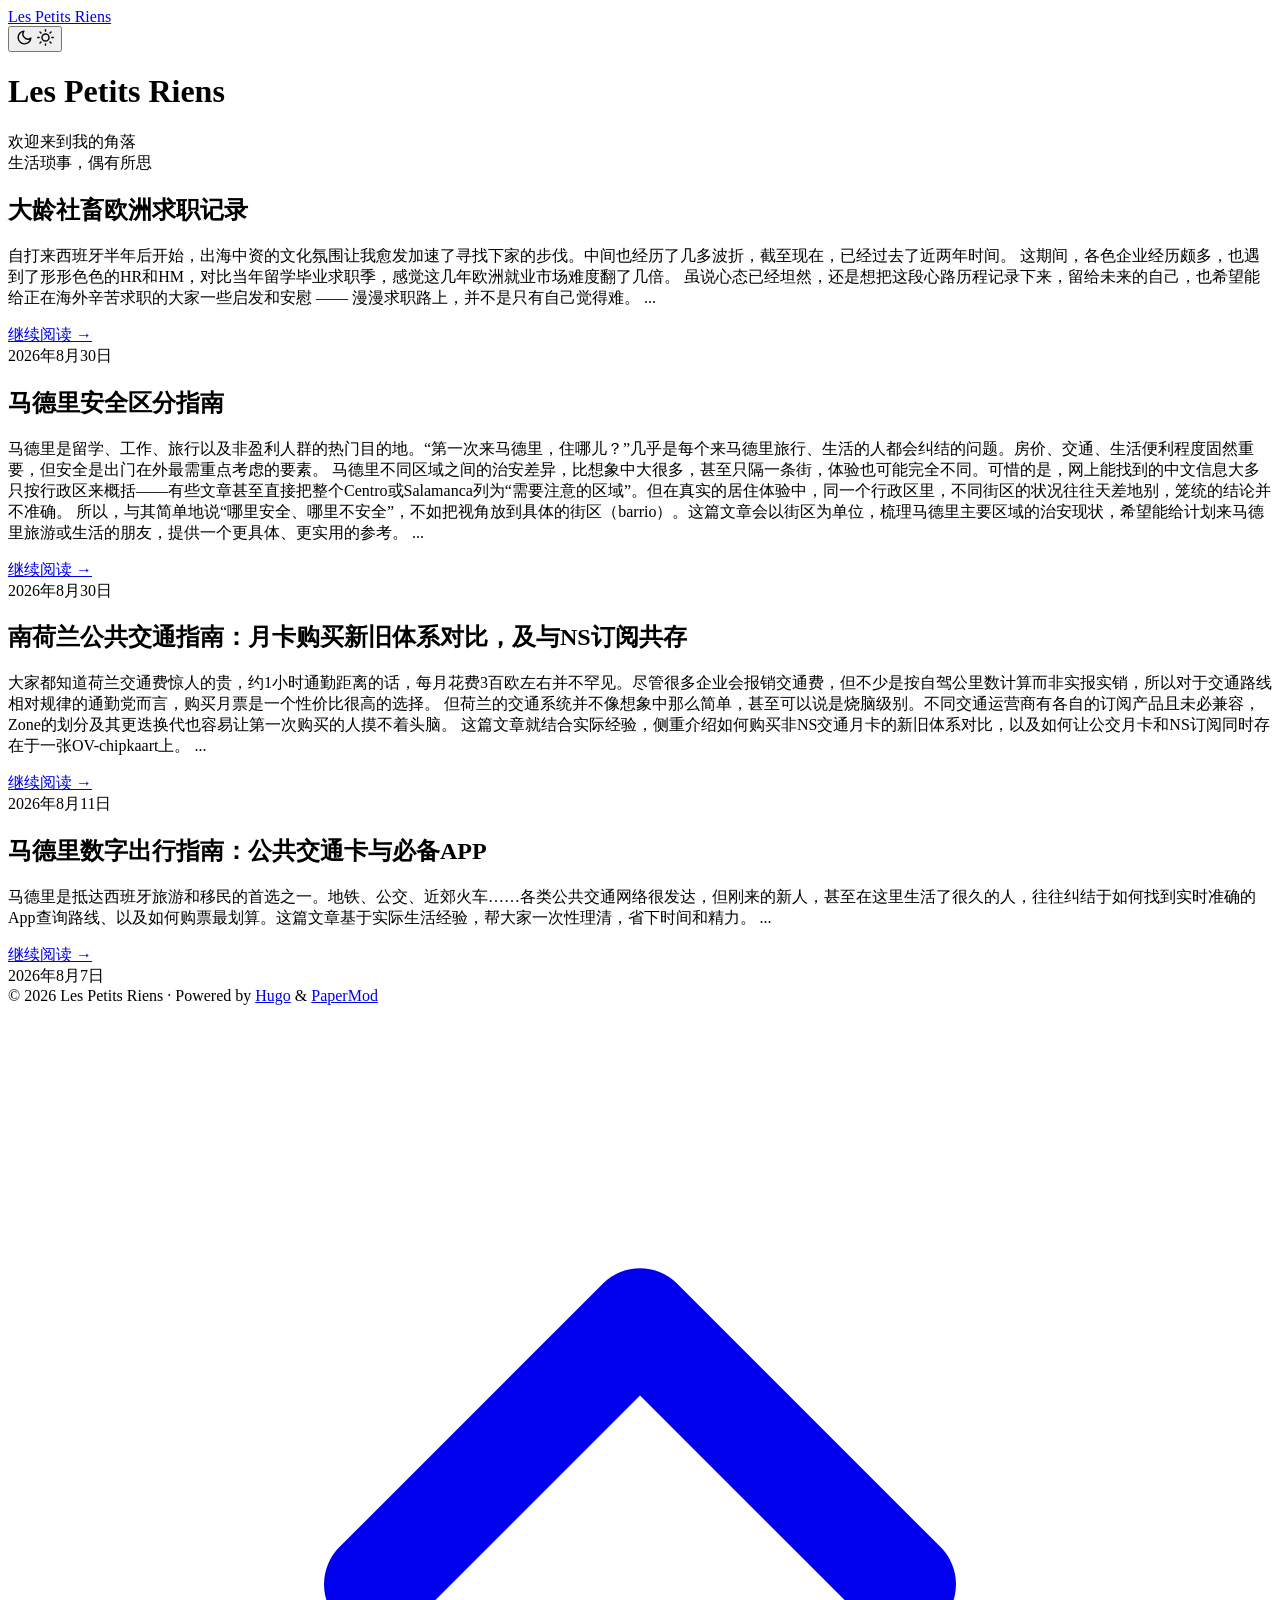
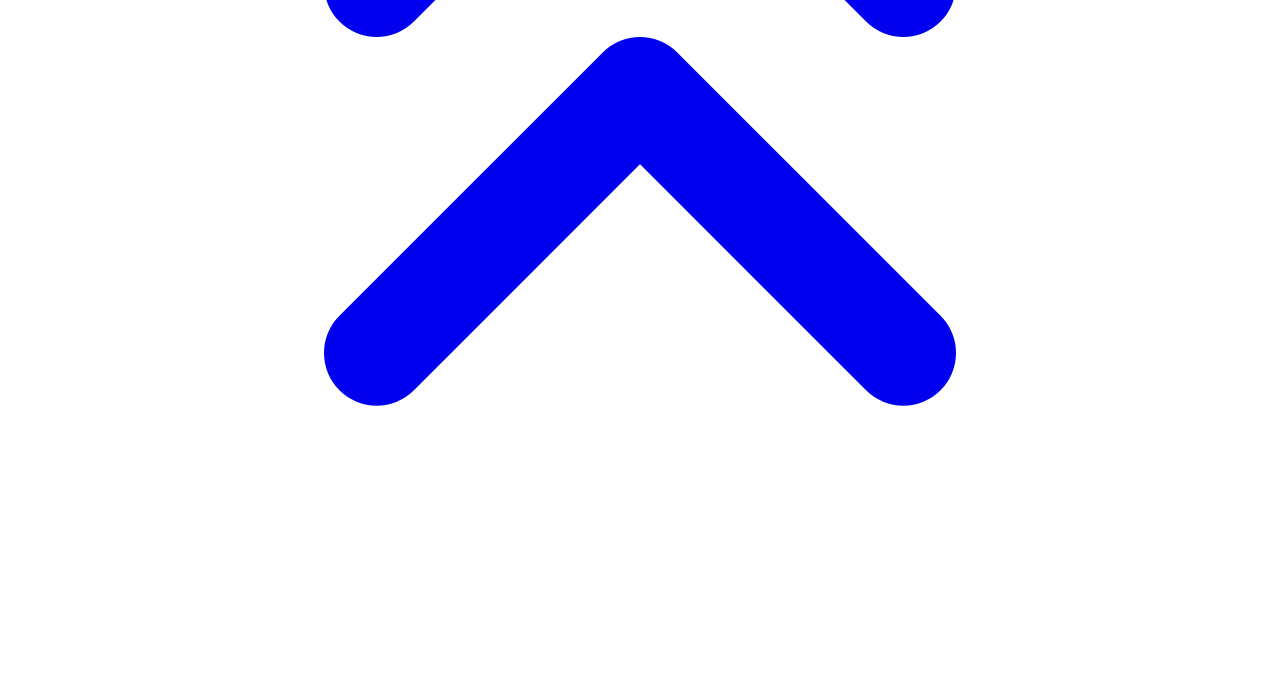
==== commit 258d6334: "Update Europe job search" ====
--- a/public/index.html
+++ b/public/index.html
@@ -11,7 +11,7 @@
 <meta name="description" content="">
 <meta name="author" content="">
 <link rel="canonical" href="https://ciruelasandia.github.io/">
-<link crossorigin="anonymous" href="/assets/css/stylesheet.be1963f7bd247e17306fb43efc9b651bbc4f248ebf99c826a1343e80812b2963.css" integrity="sha256-vhlj970kfhcwb7Q&#43;/JtlG7xPJI6/mcgmoTQ&#43;gIErKWM=" rel="preload stylesheet" as="style">
+<link crossorigin="anonymous" href="/assets/css/stylesheet.de4f80af3eb03f6232a4ac3836619e7b1263ff602fd65990ab1c2314a321e700.css" integrity="sha256-3k&#43;Arz6wP2IypKw4NmGeexJj/2Av1lmQqxwjFKMh5wA=" rel="preload stylesheet" as="style">
 <link rel="icon" href="https://ciruelasandia.github.io/favicon.ico">
 <link rel="icon" type="image/png" sizes="16x16" href="https://ciruelasandia.github.io/favicon-16x16.png">
 <link rel="icon" type="image/png" sizes="32x32" href="https://ciruelasandia.github.io/favicon-32x32.png">
@@ -150,6 +150,31 @@
     <article class="post-entry"> 
 
         <header class="entry-header">
+            <h2 class="entry-hint-parent">大龄社畜欧洲求职记录
+            </h2>
+        </header>
+        <div class="entry-content">
+            <p>
+                 自打来西班牙半年后开始，出海中资的文化氛围让我愈发加速了寻找下家的步伐。中间也经历了几多波折，截至现在，已经过去了近两年时间。 这期间，各色企业经历颇多，也遇到了形形色色的HR和HM，对比当年留学毕业求职季，感觉这几年欧洲就业市场难度翻了几倍。 虽说心态已经坦然，还是想把这段心路历程记录下来，留给未来的自己，也希望能给正在海外辛苦求职的大家一些启发和安慰 —— 漫漫求职路上，并不是只有自己觉得难。 
+                ...
+            </p>
+        </div>
+        <div class="read-more">
+            <a href="/posts/europe-job-search/">继续阅读 →</a>
+        </div>
+        <footer class="entry-footer">
+
+<span title='2026-08-30 20:05:41 +0200 CEST'>2026年8月30日</span></footer>
+
+        <a class="entry-link"
+           aria-label="post link to 大龄社畜欧洲求职记录"
+           href="/posts/europe-job-search/">
+        </a>
+    </article>
+
+    <article class="post-entry"> 
+
+        <header class="entry-header">
             <h2 class="entry-hint-parent">马德里安全区分指南
             </h2>
         </header>
